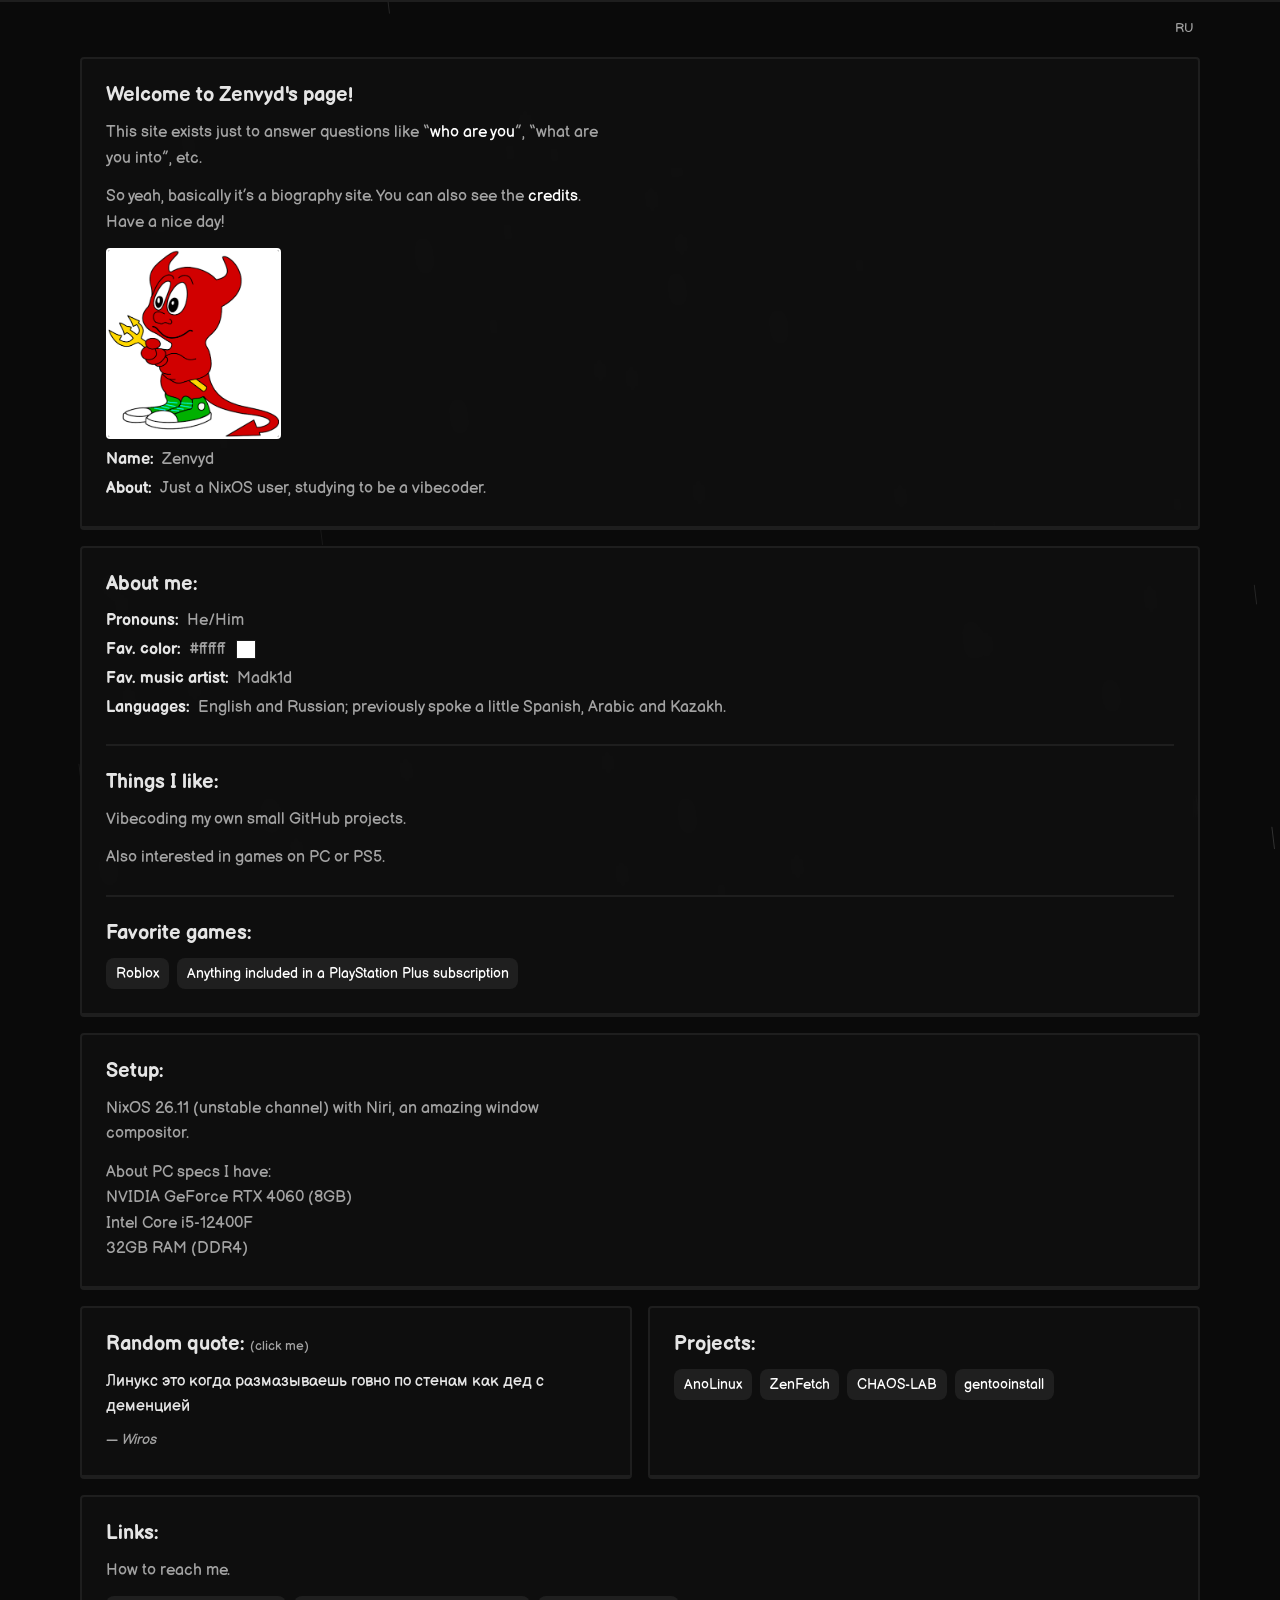
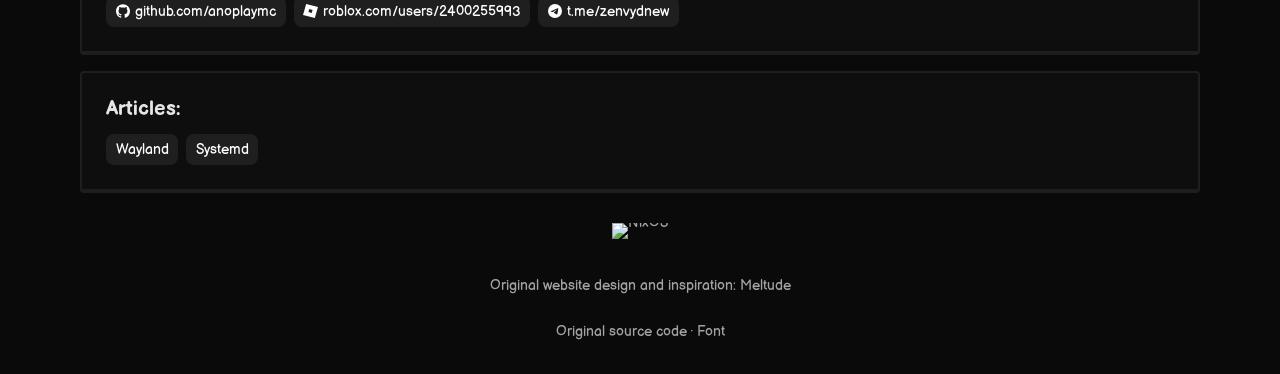
==== index.html @ d2bb3ef8 "Publish Zenvyd website" ====
<!doctype html>
<html lang="en">
  <head>
    <meta charset="UTF-8" />
    <meta name="viewport" content="width=device-width, initial-scale=1.0" />
    <meta
      name="description"
      content="Zenvyd's personal page. Just a NixOS user, studying to be a vibecoder."
    />
    <meta name="author" content="Zenvyd" />
    <meta property="og:type" content="profile" />
    <meta property="og:title" content="Zenvyd" />
    <meta
      property="og:description"
      content="Just a NixOS user, studying to be a vibecoder."
    />
    <link rel="icon" type="image/png" href="/img/root/avatar.png" />
    <title>Zenvyd</title>
    <link rel="stylesheet" href="style.css" />
    <link
      rel="preload"
      href="/fonts/balsamiq-sans-regular-latin.woff2"
      as="font"
      type="font/woff2"
      crossorigin
    />
    <link rel="canonical" href="/" />
    <link rel="alternate" hreflang="en" href="/" />
    <link rel="alternate" hreflang="ru" href="/ru/" />
    <link rel="alternate" hreflang="x-default" href="/" />
  </head>
  <body>
    <canvas id="rain" aria-hidden="true"></canvas>
    <div class="progress-wrap" aria-hidden="true">
      <div class="progress-bar"></div>
    </div>
    <div class="page-shell">
      <div class="topbar-wrap">
        <div class="lang-switcher lang-switcher--compact lang-switcher--plain">
          <a href="/ru/" hreflang="ru" lang="ru" aria-label="Switch to Russian"
            >RU</a
          >
        </div>
      </div>

      <div class="layout">
        <main class="content">
          <section class="hero pane" id="overview" aria-label="Profile">
            <div class="profile-details">
              <h3>Welcome to Zenvyd's page!</h3>
              <p class="muted">
                This site exists just to answer questions like “<a href="#about"
                  >who are you</a
                >”, “what are you into”, etc.
              </p>
              <p class="muted">
                So yeah, basically it’s a biography site. You can also see the
                <a href="#credits">credits</a>. Have a nice day!
              </p>
              <img
                class="profile-picture"
                src="img/root/avatar.png"
                alt="Zenvyd's profile picture"
                onerror="this.hidden = true"
              />
              <dl class="fact-list">
                <div>
                  <dt>Name</dt>
                  <dd>Zenvyd</dd>
                </div>
                <!--
                  Private fields, disabled by default. To show them, move the
                  lines you want out of this comment and fill in the values:
                <div>
                  <dt>Age</dt>
                  <dd>AGE y.o.</dd>
                </div>
                <div>
                  <dt>Birthday</dt>
                  <dd>DD.MM</dd>
                </div>
                -->
                <div>
                  <dt>About</dt>
                  <dd>Just a NixOS user, studying to be a vibecoder.</dd>
                </div>
              </dl>
            </div>
          </section>

          <section class="pane-grid" id="about" aria-label="Biography">
            <article class="pane span-all">
              <h3>About me:</h3>
              <dl class="fact-list">
                <div>
                  <dt>Pronouns</dt>
                  <dd>He/Him</dd>
                </div>
                <!--
                  Private field, disabled by default. To show it, move it out
                  of this comment and fill in the value:
                <div>
                  <dt>Orientation</dt>
                  <dd>ORIENTATION</dd>
                </div>
                -->
                <div>
                  <dt>Fav. color</dt>
                  <dd>#ffffff <span class="swatch"></span></dd>
                </div>
                <div>
                  <dt>Fav. music artist</dt>
                  <dd>Madk1d</dd>
                </div>
                <div>
                  <dt>Languages</dt>
                  <dd>
                    English and Russian; previously spoke a little Spanish,
                    Arabic and Kazakh.
                  </dd>
                </div>
              </dl>

              <h3 class="subheading">Things I like:</h3>
              <p class="muted">Vibecoding my own small GitHub projects.</p>
              <p class="muted">Also interested in games on PC or PS5.</p>
              <h3 class="subheading">Favorite games:</h3>
              <ul class="chip-list">
                <li>
                  <a
                    href="https://www.roblox.com/"
                    target="_blank"
                    rel="noopener noreferrer"
                    >Roblox</a
                  >
                </li>
                <li>
                  <a
                    href="https://www.playstation.com/ru-ua/ps-plus/?srsltid=AYCX9vJfrZIqcWWB5HIxY8iefV56jX-Yb2LSt9ZhHgLh5_P8R7r24Fbm"
                    target="_blank"
                    rel="noopener noreferrer"
                    >Anything included in a PlayStation Plus subscription</a
                  >
                </li>
              </ul>
            </article>

            <article class="pane span-all">
              <h3>Setup:</h3>
              <p class="muted">
                NixOS 26.11 (unstable channel) with Niri, an amazing window
                compositor.
              </p>
              <p class="muted">
                About PC specs I have:<br />
                NVIDIA GeForce RTX 4060 (8GB)<br />
                Intel Core i5-12400F<br />
                32GB RAM (DDR4)<br />
              </p>
            </article>

            <!--
              last.fm "now playing" pane. Disabled while data-lastfm-user is
              empty; put your last.fm username there to enable it.
            -->
            <article
              class="pane span-all now-playing-pane"
              id="music"
              aria-label="Now playing:"
              data-lastfm-user=""
              hidden
            >
              <h3><span class="lastfm">last.fm</span>:</h3>
              <div class="now-playing-row" aria-live="polite">
                <a class="now-playing" target="_blank" rel="noopener noreferrer"
                  >Loading…</a
                >
                <img
                  class="now-playing-cover"
                  alt=""
                  width="48"
                  height="48"
                  style="display: none"
                />
              </div>
            </article>

            <article class="pane quote-pane" id="quote-pane">
              <h3>
                Random quote:
                <span
                  class="quote-hint"
                  role="button"
                  tabindex="0"
                  aria-label="Show another random quote"
                  title="Click to show another quote"
                  >(click me)</span
                >
              </h3>
              <blockquote>
                <p id="quote-text">Talk is cheap. Show me the code.</p>
                <footer>— <cite id="quote-author">Linus Torvalds</cite></footer>
              </blockquote>
            </article>

            <article class="pane">
              <h3>Projects:</h3>
              <ul class="chip-list">
                <li>
                  <a
                    href="https://github.com/anoplaymc/anolinux"
                    target="_blank"
                    rel="noopener noreferrer"
                    >AnoLinux</a
                  >
                </li>
                <li>
                  <a
                    href="https://github.com/anoplaymc/zenfetch"
                    target="_blank"
                    rel="noopener noreferrer"
                    >ZenFetch</a
                  >
                </li>
                <li>
                  <a
                    href="https://github.com/anoplaymc/CHAOS-LAB"
                    target="_blank"
                    rel="noopener noreferrer"
                    >CHAOS-LAB</a
                  >
                </li>
                <li>
                  <a
                    href="https://github.com/anoplaymc/gentooinstall"
                    target="_blank"
                    rel="noopener noreferrer"
                    >gentooinstall</a
                  >
                </li>
              </ul>
            </article>

            <article class="pane span-all">
              <h3>Links:</h3>
              <p class="muted">How to reach me.</p>
              <ul class="chip-list">
                <li>
                  <a
                    href="https://github.com/anoplaymc"
                    target="_blank"
                    rel="noopener noreferrer me"
                    ><img
                      class="inline-icon"
                      src="img/icons/github.svg"
                      alt=""
                      aria-hidden="true"
                      width="16"
                      height="16"
                      loading="lazy"
                    />github.com/anoplaymc</a
                  >
                </li>
                <li>
                  <a
                    href="https://www.roblox.com/users/2400255993/profile/"
                    target="_blank"
                    rel="noopener noreferrer me"
                    ><img
                      class="inline-icon"
                      src="img/icons/roblox.svg"
                      alt=""
                      aria-hidden="true"
                      width="16"
                      height="16"
                      loading="lazy"
                    />roblox.com/users/2400255993</a
                  >
                </li>
                <li>
                  <a
                    href="https://t.me/zenvydnew"
                    target="_blank"
                    rel="noopener noreferrer me"
                    ><img
                      class="inline-icon"
                      src="img/icons/telegram.svg"
                      alt=""
                      aria-hidden="true"
                      width="16"
                      height="16"
                      loading="lazy"
                    />t.me/zenvydnew</a
                  >
                </li>
              </ul>
            </article>
          </section>

          <section class="pane" id="articles" aria-label="Articles">
            <h3>Articles:</h3>
            <ul class="chip-list">
              <li><a href="wayland/">Wayland</a></li>
              <li><a href="systemd/">Systemd</a></li>
            </ul>
          </section>
        </main>
      </div>

      <footer class="footer footer-badges">
        <div class="badge-row" role="group" aria-label="Badges">
          <a href="https://nixos.org">
            <img
              src="https://notnite.com/buttons/nixos.png"
              alt="NixOS"
              loading="lazy"
            />
          </a>
        </div>
        <p class="muted" id="credits">
          Original website design and inspiration:
          <a
            href="https://meltude.me"
            target="_blank"
            rel="noopener"
            >Meltude</a
          >
        </p>
        <p class="muted">
          <a
            class="text-link"
            href="https://codeberg.org/meltude/pages"
            target="_blank"
            rel="noopener"
            >Original source code</a
          >
          &middot;
          <a
            class="text-link"
            href="https://fonts.google.com/specimen/Balsamiq+Sans"
            target="_blank"
            rel="noopener"
            >Font</a
          >
        </p>
      </footer>
    </div>
    <script src="scripts/quotes.js" defer></script>
    <script src="scripts/rain.js" defer></script>
    <script src="scripts/lastfm.js" defer></script>
    <script src="scripts/progress.js" defer></script>
  </body>
</html>
---- style.css ----
:root {
  --background: #0a0a0a;
  --surface: #111111;
  --surface-raised: #1f1f1f;
  --border: #1e1e1e;
  --text: #e5e5e5;
  --muted: #a3a3a3;
  --subtle: #737373;
  --accent: #ffffff;
  --link: #e5e5e5;
}

@font-face {
  font-family: "Balsamiq Sans";
  src: url("fonts/balsamiq-sans-regular-cyrillic-ext.woff2") format("woff2");
  font-style: normal;
  font-weight: 400;
  font-display: swap;
  unicode-range:
    U+0460-052F, U+1C80-1C8A, U+20B4, U+2DE0-2DFF, U+A640-A69F, U+FE2E-FE2F;
}
@font-face {
  font-family: "Balsamiq Sans";
  src: url("fonts/balsamiq-sans-regular-cyrillic.woff2") format("woff2");
  font-style: normal;
  font-weight: 400;
  font-display: swap;
  unicode-range: U+0301, U+0400-045F, U+0490-0491, U+04B0-04B1, U+2116;
}
@font-face {
  font-family: "Balsamiq Sans";
  src: url("fonts/balsamiq-sans-regular-latin-ext.woff2") format("woff2");
  font-style: normal;
  font-weight: 400;
  font-display: swap;
  unicode-range:
    U+0100-02BA, U+02BD-02C5, U+02C7-02CC, U+02CE-02D7, U+02DD-02FF, U+0304,
    U+0308, U+0329, U+1D00-1DBF, U+1E00-1E9F, U+1EF2-1EFF, U+2020, U+20A0-20AB,
    U+20AD-20C4, U+2113, U+2C60-2C7F, U+A720-A7FF;
}
@font-face {
  font-family: "Balsamiq Sans";
  src: url("fonts/balsamiq-sans-regular-latin.woff2") format("woff2");
  font-style: normal;
  font-weight: 400;
  font-display: swap;
  unicode-range:
    U+0000-00FF, U+0131, U+0152-0153, U+02BB-02BC, U+02C6, U+02DA, U+02DC,
    U+0304, U+0308, U+0329, U+2000-206F, U+20AC, U+2122, U+2191, U+2193, U+2212,
    U+2215, U+FEFF, U+FFFD;
}
@font-face {
  font-family: "Balsamiq Sans";
  src: url("fonts/balsamiq-sans-bold-cyrillic-ext.woff2") format("woff2");
  font-style: normal;
  font-weight: 700;
  font-display: swap;
  unicode-range:
    U+0460-052F, U+1C80-1C8A, U+20B4, U+2DE0-2DFF, U+A640-A69F, U+FE2E-FE2F;
}
@font-face {
  font-family: "Balsamiq Sans";
  src: url("fonts/balsamiq-sans-bold-cyrillic.woff2") format("woff2");
  font-style: normal;
  font-weight: 700;
  font-display: swap;
  unicode-range: U+0301, U+0400-045F, U+0490-0491, U+04B0-04B1, U+2116;
}
@font-face {
  font-family: "Balsamiq Sans";
  src: url("fonts/balsamiq-sans-bold-latin-ext.woff2") format("woff2");
  font-style: normal;
  font-weight: 700;
  font-display: swap;
  unicode-range:
    U+0100-02BA, U+02BD-02C5, U+02C7-02CC, U+02CE-02D7, U+02DD-02FF, U+0304,
    U+0308, U+0329, U+1D00-1DBF, U+1E00-1E9F, U+1EF2-1EFF, U+2020, U+20A0-20AB,
    U+20AD-20C4, U+2113, U+2C60-2C7F, U+A720-A7FF;
}
@font-face {
  font-family: "Balsamiq Sans";
  src: url("fonts/balsamiq-sans-bold-latin.woff2") format("woff2");
  font-style: normal;
  font-weight: 700;
  font-display: swap;
  unicode-range:
    U+0000-00FF, U+0131, U+0152-0153, U+02BB-02BC, U+02C6, U+02DA, U+02DC,
    U+0304, U+0308, U+0329, U+2000-206F, U+20AC, U+2122, U+2191, U+2193, U+2212,
    U+2215, U+FEFF, U+FFFD;
}
* {
  box-sizing: border-box;
}

[hidden] {
  display: none !important;
}

body {
  min-width: 320px;
  margin: 0;
  background: var(--background);
  color: var(--text);
  font-family: "Balsamiq Sans", "Comic Sans MS", "DejaVu Sans", sans-serif;
  line-height: 1.6;
}

#rain {
  position: fixed;
  inset: 0;
  width: 100vw;
  height: 100vh;
  z-index: -1;
  pointer-events: none;
  will-change: transform;
  transform: translateZ(0);
}


a {
  color: var(--accent);
  text-decoration: none;
}

.swatch {
  display: inline-block;
  width: 1.2em;
  height: 1.2em;
  background: #ffffff;
  border: 1px solid var(--border);
  vertical-align: -0.3em;
  margin-left: 0.4em;
}

a:hover,
a:focus-visible {
  color: var(--link);
  text-decoration: underline;
  text-underline-offset: 0.2em;
}

.page-shell {
  width: min(1120px, calc(100% - 2rem));
  margin: 0 auto;
  padding: 1rem 0;
}

.pane {
  border: 2px solid var(--border);
  border-bottom: 4px solid var(--border);
  border-radius: 4px;
  background: rgba(17, 17, 17, 0.75);
  -webkit-backdrop-filter: blur(6px);
  backdrop-filter: blur(6px);
}

.topbar,
.footer {
  display: flex;
  align-items: center;
  justify-content: center;
  gap: 1rem;
  padding: 0.85rem 1rem;
}

.topbar {
  width: fit-content;
  max-width: 100%;
  margin: 0 auto;
  padding: 0.85rem 2rem;
  text-align: center;
}

.topbar nav {
  display: flex;
  flex-wrap: wrap;
  justify-content: center;
  align-items: center;
  gap: 1rem;
  font-size: 0.9rem;
}

.topbar-wrap {
  display: flex;
  justify-content: space-between;
  align-items: center;
  gap: 0.5rem;
  flex-wrap: wrap;
}

.topbar-wrap .topbar {
  margin: 0;
}

.topbar-wrap > .lang-switcher {
  margin-left: auto;
}

.lang-switcher {
  display: flex;
  align-items: center;
  padding: 0.45rem 0.7rem;
  font-size: 0.8rem;
}

.lang-switcher a {
  border-radius: 4px;
  padding: 0.15rem 0.4rem;
  color: var(--muted);
}

.lang-switcher a:hover {
  color: var(--accent);
  text-decoration: underline;
  text-underline-offset: 0.2em;
}

.lang-switcher a:focus-visible {
  outline: 2px solid var(--accent);
  outline-offset: 2px;
}

.lang-switcher--plain {
  background: transparent;
  border: none;
  padding: 0;
}

.layout {
  margin: 1rem 0;
}

.content {
  display: grid;
  gap: 1rem;
  min-width: 0;
}

.hero,
.content > .pane,
.pane-grid .pane {
  padding: 1.5rem;
}

.hero {
  display: block;
}

.profile-picture {
  width: 175px;
  margin: 0.8rem 0 0;
  border-radius: 4px;
  height: auto;
  border: 2px solid var(--accent);
  object-fit: cover;
}

.profile-details dl {
  margin: 0;
}

.profile-details h3 {
  margin-bottom: 0.8rem;
}

.profile-details strong {
  color: var(--text);
}

.subheading {
  margin-top: 1.5rem;
  padding-top: 1.5rem;
  border-top: 2px solid var(--border);
  width: 100%;
}

.eyebrow {
  margin: 0 0 0.2rem;
  color: var(--muted);
  font-size: 0.72rem;
  font-weight: 700;
  letter-spacing: 0.12em;
  text-transform: uppercase;
}

h1 {
  font-size: 1.5rem;
  margin: 0;
  color: var(--text);
  line-height: 1.2;
}

h3 {
  font-size: 1.25rem;
  margin: 0;
  color: var(--text);
  line-height: 1.2;
}

.visually-hidden {
  position: absolute;
  width: 1px;
  height: 1px;
  margin: -1px;
  padding: 0;
  overflow: hidden;
  clip: rect(0 0 0 0);
  white-space: nowrap;
  border: 0;
}

.span-all {
  grid-column: 1 / -1;
}

.section-intro {
  grid-column: 1 / -1;
  margin: 0;
  max-width: 55ch;
  border-radius: 4px;
  color: var(--muted);
}

.inline-icon {
  width: 1em;
  height: 1em;
  vertical-align: -0.12em;
  margin-right: 0.35em;
}

.fact-list {
  display: grid;
  gap: 0.2rem;
  margin: 0.8rem 0 0;
}

.fact-list > div {
  display: flex;
  flex-wrap: wrap;
  column-gap: 0.5rem;
}

.fact-list dt::after {
  content: ":";
}

.fact-list dt {
  display: inline;
  color: var(--text);
  font-weight: 700;
}

.fact-list dd {
  display: inline;
  margin: 0;
  color: var(--muted);
}

.chip-list {
  display: flex;
  flex-wrap: wrap;
  gap: 0.5rem;
  margin: 0.8rem 0 0;
  padding: 0;
  list-style: none;
}

.chip-list a {
  display: inline-block;
  background: var(--surface-raised);
  padding: 0.25rem 0.6rem;
  border-radius: 8px;
  font-size: 0.9rem;
}

.muted {
  max-width: 55ch;
  margin: 0.8rem 0 0;
  color: var(--muted);
}

.now-playing {
  color: var(--muted);
  font-size: 0.95rem;
  overflow-wrap: anywhere;
}

.pane-grid .pane.now-playing-pane {
  flex-direction: row;
  flex-wrap: wrap;
  align-content: flex-start;
  align-items: center;
  align-self: start;
  gap: 0.75rem 1.25rem;
  padding-bottom: 0.75rem;
}

.pane-grid .pane.now-playing-pane h3 {
  flex: 0 0 auto;
  width: 100%;
  padding-bottom: 0.5rem;
  border-bottom: 2px solid var(--border);
}

.pane-grid .pane.now-playing-pane .now-playing-row {
  display: flex;
  align-items: center;
  gap: 0.75rem;
  flex: 1 1 100%;
  width: 100%;
  margin: 0;
}

.now-playing-cover {
  width: 48px;
  height: 48px;
  flex: 0 0 auto;
  border-radius: 4px;
  border: 2px solid var(--border);
  object-fit: cover;
  margin-left: auto;
}

.now-playing-cover-placeholder {
  align-items: center;
  justify-content: center;
  background: var(--surface-raised);
  color: var(--subtle);
  font-size: 1.25rem;
  line-height: 1;
  user-select: none;
}

.pane-grid {
  display: grid;
  grid-template-columns: repeat(2, minmax(0, 1fr));
  gap: 1rem;
}

.section-divider {
  grid-column: 1 / -1;
  border-bottom: 2px solid var(--border);
  padding-bottom: 0.5rem;
}

.pane-grid .pane {
  display: flex;
  flex-direction: column;
  align-items: flex-start;
}

.bio-grid .pane p:not(.eyebrow) {
  margin: 0;
}

.text-link {
  display: inline-block;
  margin-top: 1.25rem;
  color: var(--accent);
  font-size: 0.9rem;
}

blockquote {
  max-width: 42rem;
  margin: 0;
  user-select: none;
  color: var(--accent);
  font-size: clamp(1.2rem, 3vw, 1.7rem);
}

.quote-pane {
  cursor: pointer;
}

.quote-pane:hover {
  border-color: var(--accent);
}

.quote-pane:focus-visible {
  outline: 2px solid var(--accent);
  outline-offset: 2px;
}

.quote-pane blockquote {
  margin-top: 0.8rem;
  font-size: 1rem;
  max-width: 100%;
}

.quote-pane blockquote p {
  margin: 0;
  color: var(--text);
}

.quote-pane blockquote footer {
  margin-top: 0.5rem;
  color: var(--muted);
  font-size: 0.9rem;
}

.quote-hint {
  display: inline;
  border-radius: 4px;
  color: var(--muted);
  font-size: 0.8rem;
  font-weight: 400;
  cursor: pointer;
}

.quote-hint:hover {
  color: var(--accent);
}

.quote-hint:focus-visible {
  outline: 2px solid var(--accent);
  outline-offset: 2px;
}

.footer {
  position: relative;
  justify-content: center;
  text-align: center;
  color: var(--subtle);
  font-size: 0.85rem;
}

.footer a {
  color: var(--muted);
}

.footer .text-link {
  margin-top: 0;
}

.footer-badges {
  flex-direction: column;
  gap: 0.6rem;
}

.badge-row {
  display: flex;
  flex-wrap: wrap;
  justify-content: center;
  align-items: center;
  gap: 0.5rem;
}

.badge-row a {
  display: inline-block;
  line-height: 0;
}

.badge-row img {
  display: block;
  height: 31px;
  width: auto;
}

.webring-container {
  display: flex;
  justify-content: center;
  max-width: 100%;
}

.webring-widget {
  display: flex;
  flex-wrap: wrap;
  align-items: center;
  justify-content: center;
  gap: 0.65rem;
  padding: 0.35rem 0.75rem;
  border: 2px solid var(--border);
  border-bottom: 4px solid var(--border);
  border-radius: 8px;
  background: var(--surface);
  color: var(--muted);
  font-size: 0.85rem;
}

.webring-widget a {
  color: var(--text);
}

.webring-widget a:focus-visible {
  outline: 2px solid var(--accent);
  outline-offset: 3px;
}

.progress-wrap {
  position: fixed;
  inset: 0 0 auto 0;
  width: 100%;
  height: 2px;
  background: var(--border);
  z-index: 50;
  pointer-events: none;
}

.progress-bar {
  height: 100%;
  width: 0%;
  background: var(--accent);
}

@media (max-width: 700px) {
  .pane-grid {
    grid-template-columns: 1fr;
  }

  .pane-grid .pane.now-playing-pane {
    flex-direction: column;
    flex-wrap: nowrap;
    align-items: flex-start;
    gap: 0;
  }

  .pane-grid .pane.now-playing-pane .now-playing-row {
    flex: 0 0 auto;
    margin: 0.8rem 0 0;
  }

  .footer {
    align-items: flex-start;
    flex-direction: column;
  }

  .topbar {
    width: fit-content;
    max-width: 100%;
    margin: 0 auto;
    align-items: center;
    flex-direction: column;
    text-align: center;
  }

  .topbar-wrap {
    flex-direction: row;
    align-items: center;
    justify-content: space-between;
  }

  .topbar-wrap .topbar {
    margin: 0 auto;
  }

  .topbar nav {
    justify-content: center;
  }

  .footer-badges {
    align-items: center;
  }
}
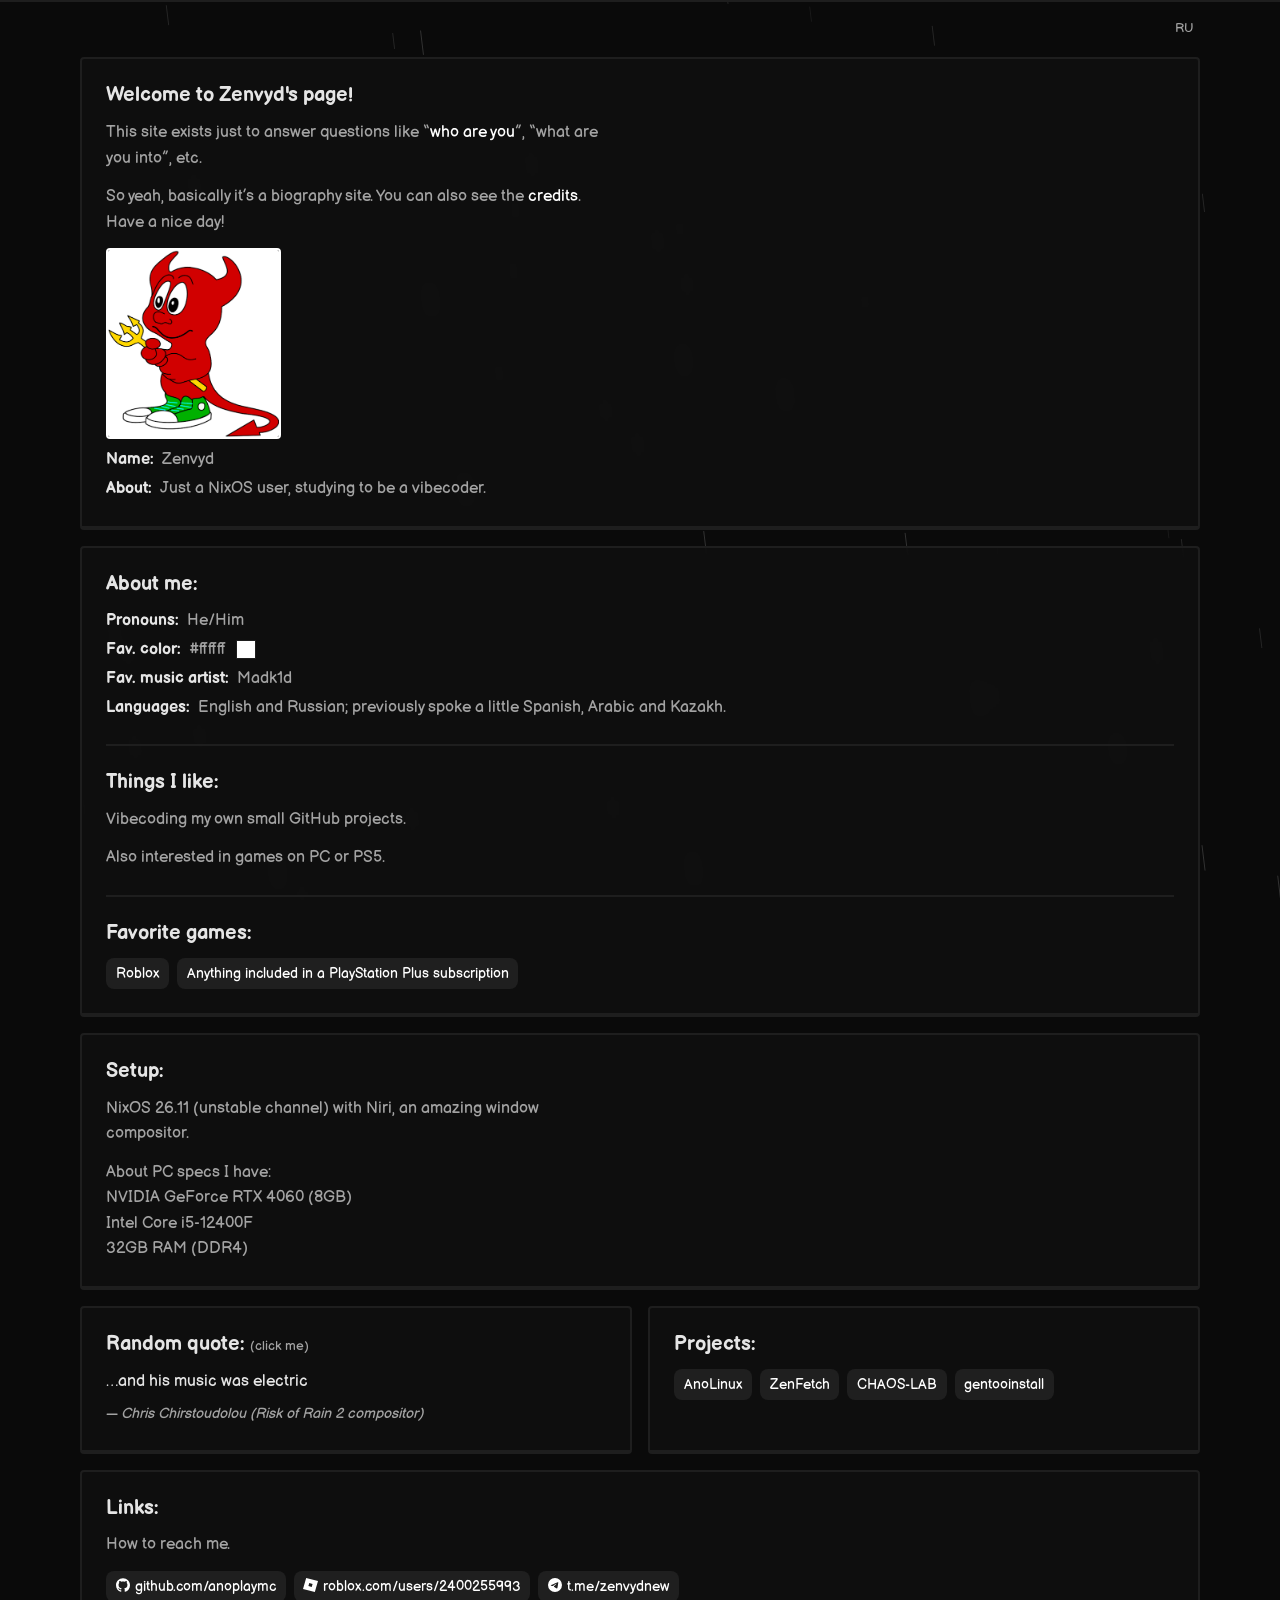
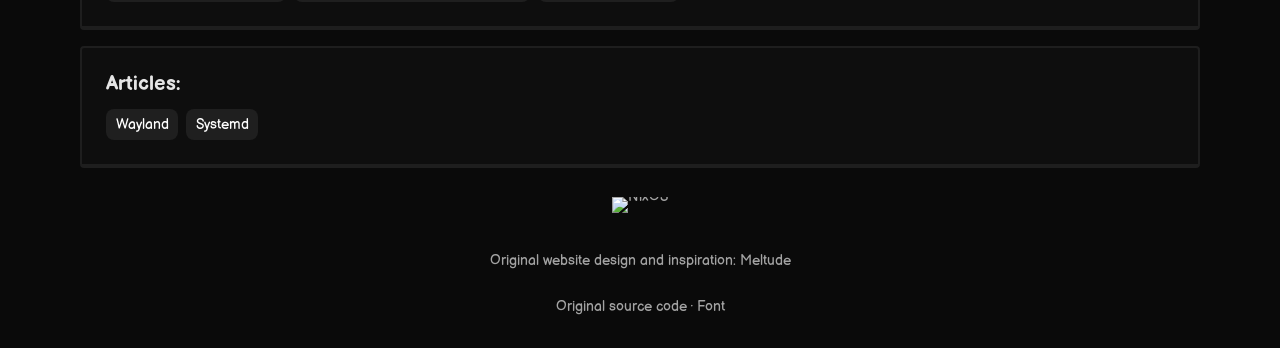
==== commit 843258ed: "Fix GitHub Pages navigation" ====
--- a/index.html
+++ b/index.html
@@ -14,20 +14,20 @@
       property="og:description"
       content="Just a NixOS user, studying to be a vibecoder."
     />
-    <link rel="icon" type="image/png" href="/img/root/avatar.png" />
+    <link rel="icon" type="image/png" href="img/root/avatar.png" />
     <title>Zenvyd</title>
     <link rel="stylesheet" href="style.css" />
     <link
       rel="preload"
-      href="/fonts/balsamiq-sans-regular-latin.woff2"
+      href="fonts/balsamiq-sans-regular-latin.woff2"
       as="font"
       type="font/woff2"
       crossorigin
     />
-    <link rel="canonical" href="/" />
-    <link rel="alternate" hreflang="en" href="/" />
-    <link rel="alternate" hreflang="ru" href="/ru/" />
-    <link rel="alternate" hreflang="x-default" href="/" />
+    <link rel="canonical" href="https://anoplaymc.github.io/zenvyd/" />
+    <link rel="alternate" hreflang="en" href="https://anoplaymc.github.io/zenvyd/" />
+    <link rel="alternate" hreflang="ru" href="https://anoplaymc.github.io/zenvyd/ru/" />
+    <link rel="alternate" hreflang="x-default" href="https://anoplaymc.github.io/zenvyd/" />
   </head>
   <body>
     <canvas id="rain" aria-hidden="true"></canvas>
@@ -37,7 +37,7 @@
     <div class="page-shell">
       <div class="topbar-wrap">
         <div class="lang-switcher lang-switcher--compact lang-switcher--plain">
-          <a href="/ru/" hreflang="ru" lang="ru" aria-label="Switch to Russian"
+          <a href="ru/" hreflang="ru" lang="ru" aria-label="Switch to Russian"
             >RU</a
           >
         </div>
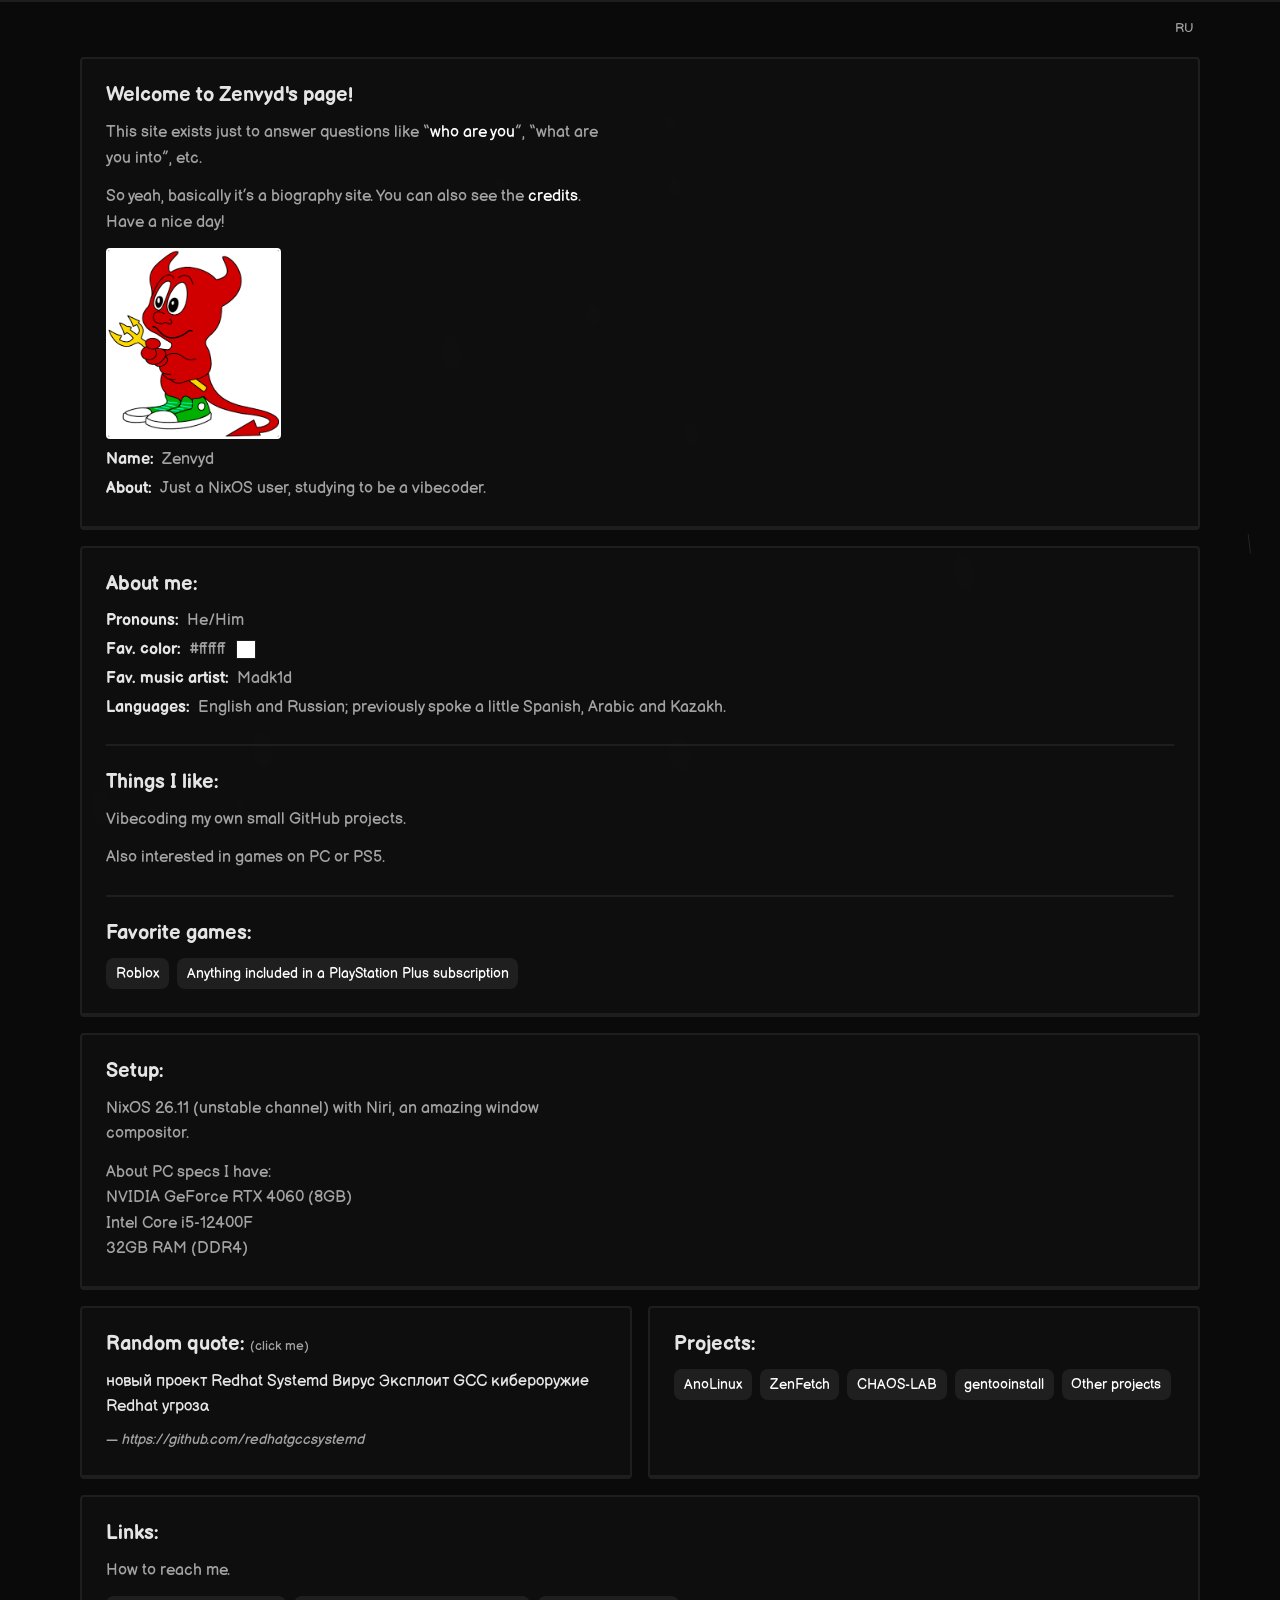
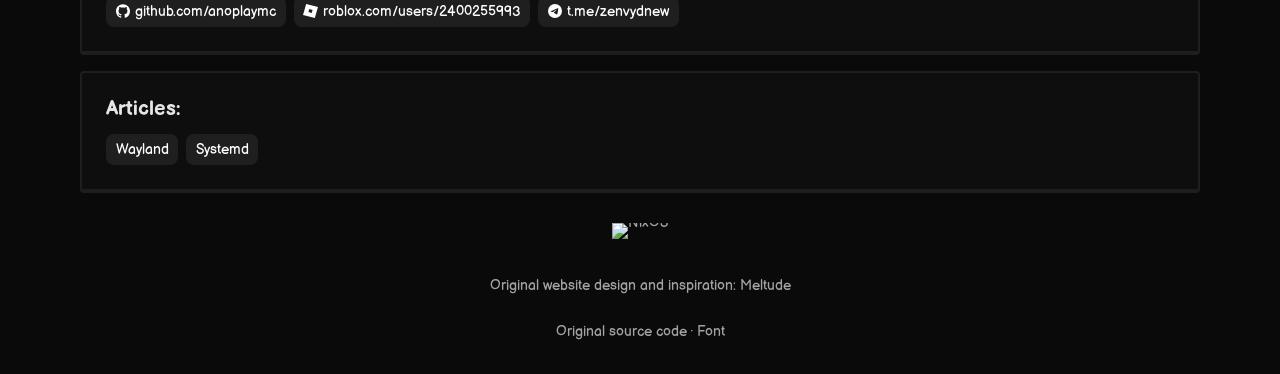
==== commit d812752b: "Update index.html" ====
--- a/index.html
+++ b/index.html
@@ -238,6 +238,14 @@
                     >gentooinstall</a
                   >
                 </li>
+                <li>
+                  <a
+                    href="https://github.com/anoplaymc?tab=repositories"
+                    target="_blank"
+                    rel="noopener noreferrer"
+                    >Other projects</a
+                  >
+                </li>
               </ul>
             </article>
 
